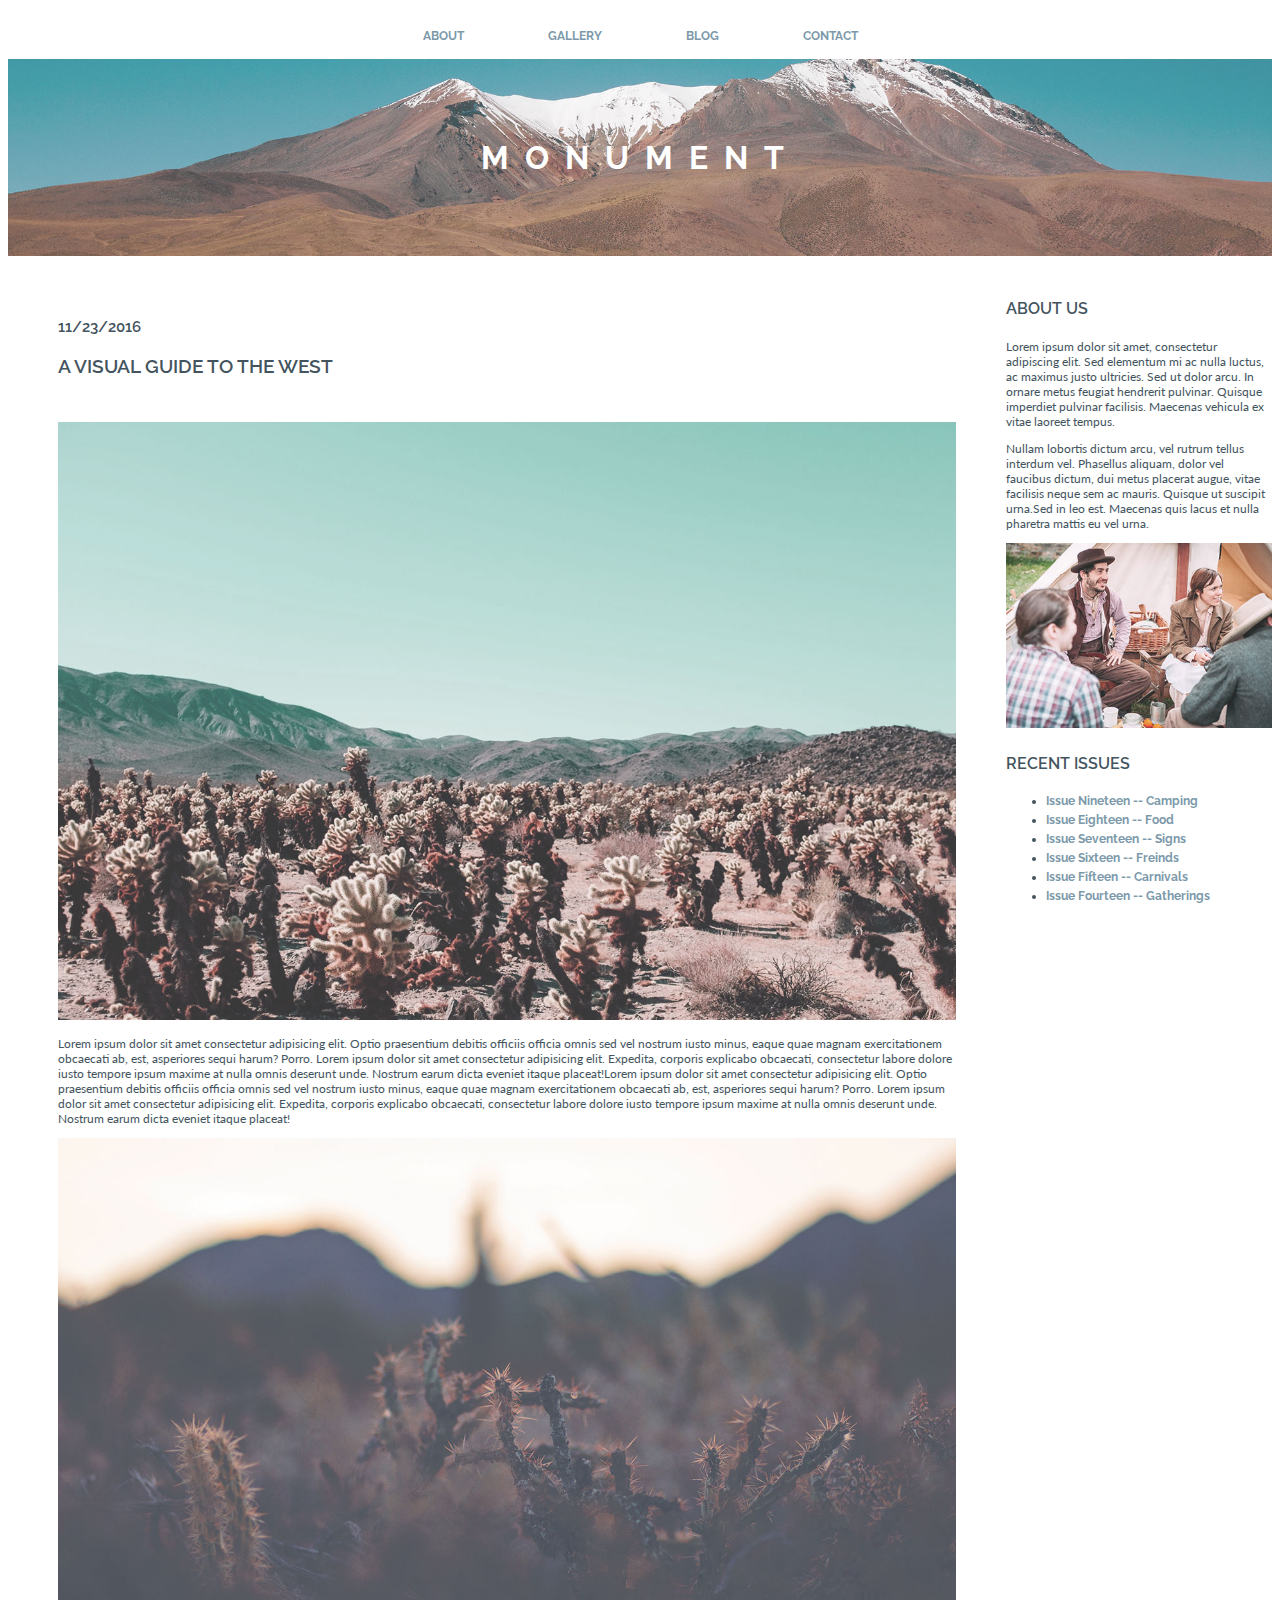
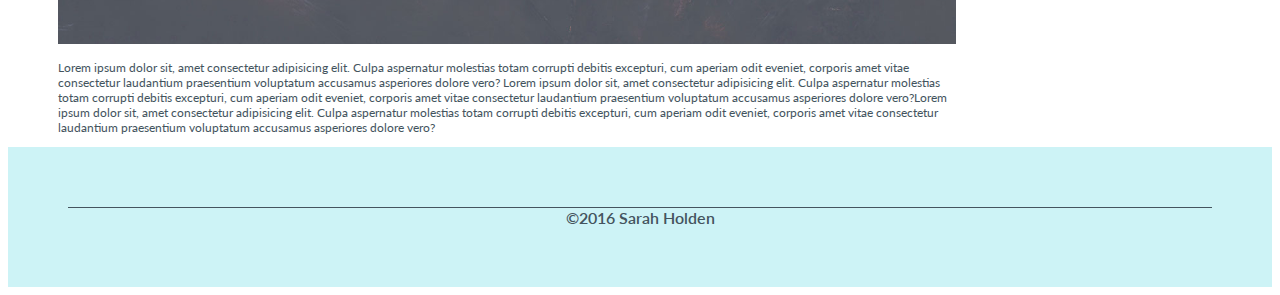
==== starter-code/blog.html @ 832587f3 "added flex and font" ====
<!DOCTYPE html>
<html lang="en">
<head>
    <link href="https://fonts.googleapis.com/css?family=Lato|Raleway" rel="stylesheet">
    <link rel="stylesheet" href="css/styles.css">
    <meta charset="UTF-8">
    <meta name="viewport" content="width=device-width, initial-scale=1.0">
    <meta http-equiv="X-UA-Compatible" content="ie=edge">
    <title>Monument Magazine</title>
</head>
<body>
    <header>
        <nav>
            <a href="#">About</a>
            <a href="#">Gallery</a>
            <a href="#">Blog</a>
            <a href="#">Contact</a>
        </nav>
        <br>
        <h1>Monument</h1>
    </header>
    <div class="flex">
        <div class= "article">
            <h2>11/23/2016</h2>
            <h3>A Visual Guide To The West</h3>
            <div>
                <img src="images/blog_1.jpg" class= "Blog"/>
                <p>Lorem ipsum dolor sit amet consectetur adipisicing elit.
                    Optio praesentium debitis officiis officia omnis sed vel 
                    nostrum iusto minus, eaque quae magnam exercitationem obcaecati
                    ab, est, asperiores sequi harum? Porro. Lorem ipsum dolor sit 
                    amet consectetur adipisicing elit. Expedita, corporis explicabo 
                    obcaecati, consectetur labore dolore iusto tempore ipsum maxime 
                    at nulla omnis deserunt unde. Nostrum earum dicta eveniet itaque 
                    placeat!Lorem ipsum dolor sit amet consectetur adipisicing elit.
                    Optio praesentium debitis officiis officia omnis sed vel 
                    nostrum iusto minus, eaque quae magnam exercitationem obcaecati
                    ab, est, asperiores sequi harum? Porro. Lorem ipsum dolor sit 
                    amet consectetur adipisicing elit. Expedita, corporis explicabo 
                    obcaecati, consectetur labore dolore iusto tempore ipsum maxime 
                    at nulla omnis deserunt unde. Nostrum earum dicta eveniet itaque 
                    placeat!
                </p>
                <img src="images/blog_2.jpg" class= "Blog"/>
                <p>Lorem ipsum dolor sit, amet consectetur adipisicing elit. Culpa aspernatur
                molestias totam corrupti debitis excepturi, cum aperiam odit eveniet, corporis
                amet vitae consectetur laudantium praesentium voluptatum accusamus asperiores dolore vero?
                Lorem ipsum dolor sit, amet consectetur adipisicing elit. Culpa aspernatur
                molestias totam corrupti debitis excepturi, cum aperiam odit eveniet, corporis
                amet vitae consectetur laudantium praesentium voluptatum accusamus asperiores dolore vero?Lorem 
                ipsum dolor sit, amet consectetur adipisicing elit. Culpa aspernatur
                molestias totam corrupti debitis excepturi, cum aperiam odit eveniet, corporis
                amet vitae consectetur laudantium praesentium voluptatum accusamus asperiores dolore vero?
                </p>
            </div>
        </div> 
            <aside class="side">
                <h4>About Us</h4>
                <p>Lorem ipsum dolor sit amet, consectetur adipiscing elit. Sed elementum mi ac nulla luctus, ac maximus
                justo ultricies. Sed ut dolor arcu. In ornare metus feugiat hendrerit pulvinar. Quisque imperdiet pulvinar
                facilisis. Maecenas vehicula ex vitae laoreet tempus.  
                </p>
                <p>
                Nullam lobortis dictum arcu, vel rutrum tellus
                interdum vel. Phasellus aliquam, dolor vel faucibus dictum, dui metus placerat augue, vitae facilisis neque 
                sem ac mauris. Quisque ut suscipit urna.Sed in leo est. Maecenas quis lacus et nulla pharetra mattis eu vel 
                urna.
                </p>
                <img src="images/about.jpg" class= "Blog">
                <h4>Recent Issues</h4>
                    <ul>
                        <li><a href="#">Issue Nineteen -- Camping</a></li>
                        <li><a href="#">Issue Eighteen -- Food</a></li>
                        <li><a href="#">Issue Seventeen -- Signs</a></li>
                        <li><a href="#">Issue Sixteen -- Freinds</a></li>
                        <li><a href="#">Issue Fifteen -- Carnivals</a></li>
                        <li><a href="#">Issue Fourteen -- Gatherings</a></li>
                    </ul>
            </aside>
    </div>        
    <footer>
        <div>
            &copy;2016 Sarah Holden
        </div>
    </footer>
</body>
</html>
---- starter-code/css/styles.css ----
body {
    font-family: 'Raleway', sans-serif;
    font-weight: 600;
}

header {
    text-align: center;
    text-transform: uppercase;
}
header nav {
    margin: 25px 0px -25px 0px;
}
header a {
    Margin: 40px;
    font-weight: bold;
    font-size: 12px;
}
h1 {
    background-image: url("../images/blog_header_bg.jpg");
    background-size: cover;
    background-repeat: no-repeat;
    background-position: center;
    color: white;
    letter-spacing: .5em;
    padding: 80px;
}
a {
    text-decoration: none;
    color: #7C99AA;
    
}
h2, h3, h4 {
    color: #44545E;
    text-transform: uppercase;
    font-weight: 600;
}
h2 {
    font-size: 15px;
    margin-top: 40px;
}
footer {
    color: #44545E;
    text-align: center;
    background-color: #CDF3F6;
    padding: 60px;
}
footer div {
    font-family: 'lato', sans-serif !important;
    border-top: solid 1px #44545E;
}
.Blog {
    width: 100%;
    height: auto;
}
p {
    font-family: 'Lato', sans-serif !important;
    color: #44545E;
    font-size: 12px;
    font-weight: 400;
}
.article {
    margin: 0px 50px;
}
ul {
    font-weight: bold;
    color: #44545E;
    font-size: 12px;
}
ul li {
    margin-bottom: 5px;
}
h3 {
    margin-bottom: 45px;
}
.flex {
    display: flex;
    flex-direction: row;
}
.side{
    width: 30% auto;
}
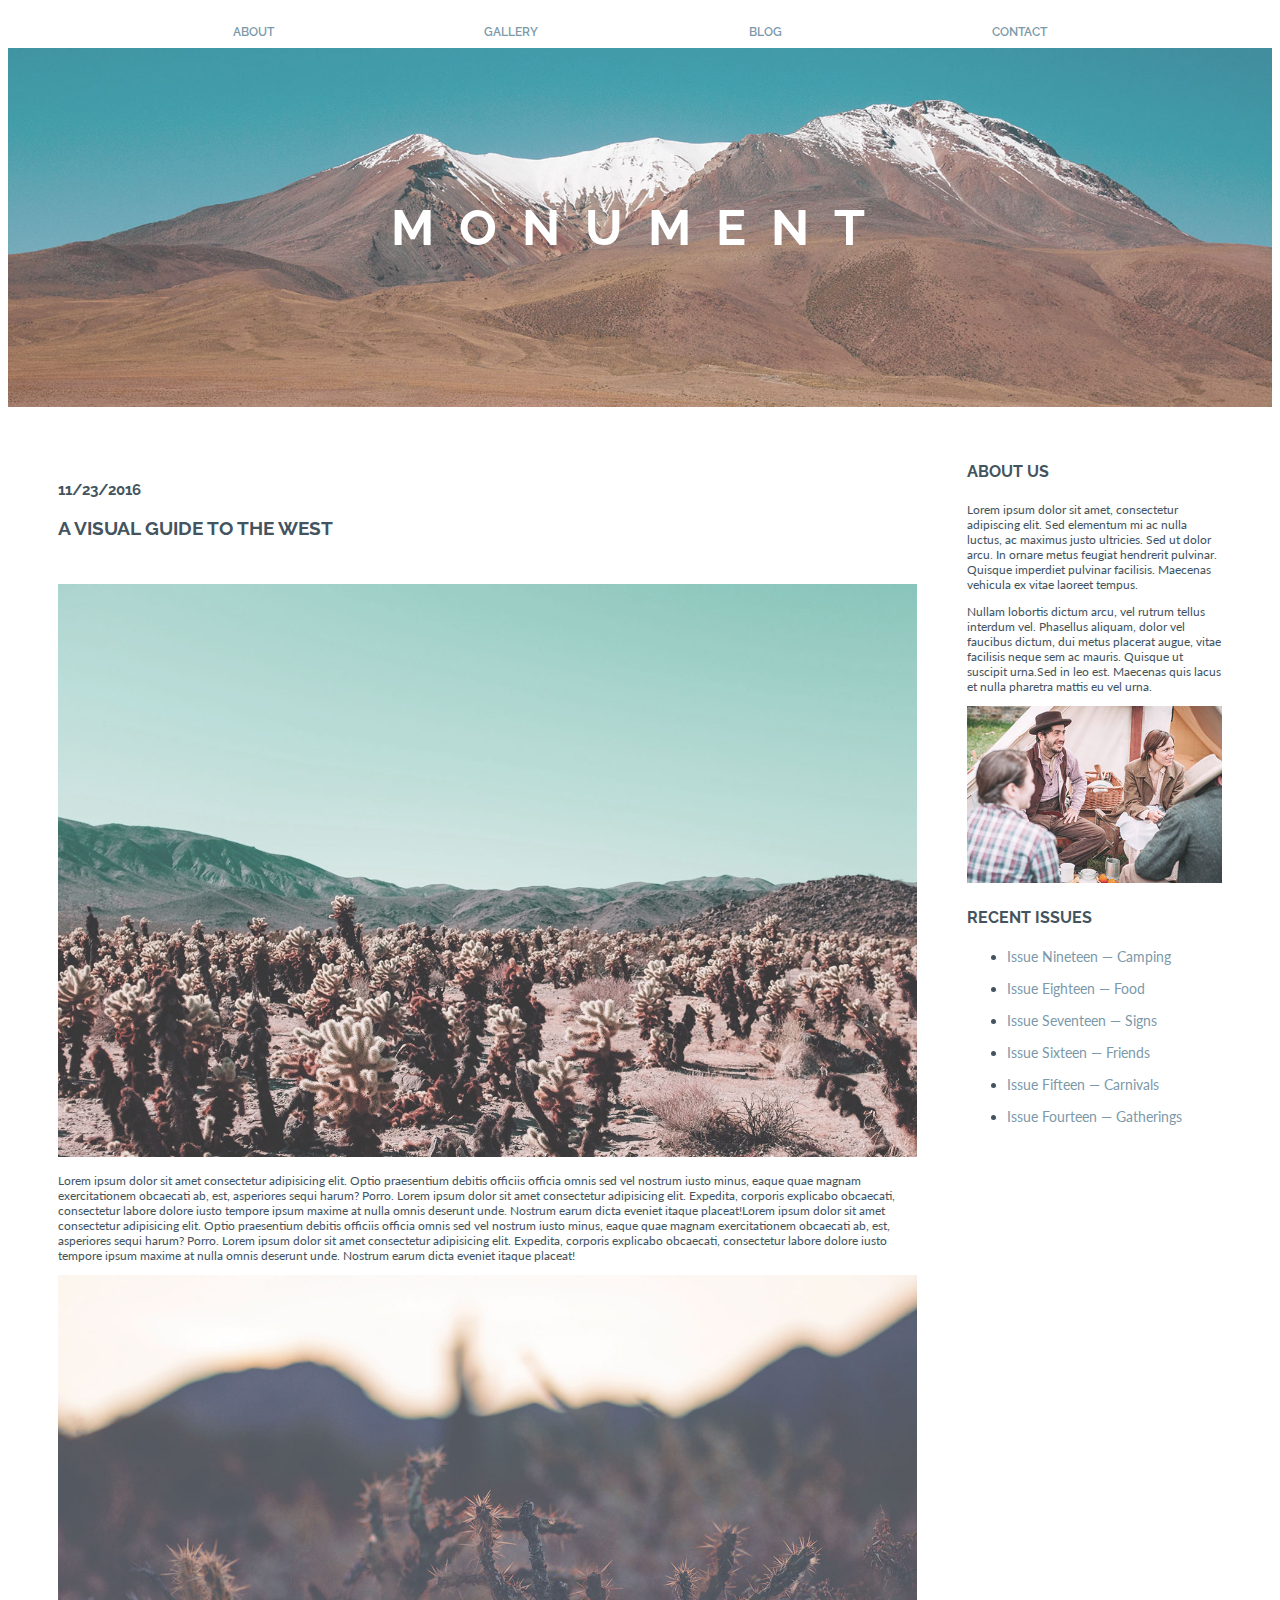
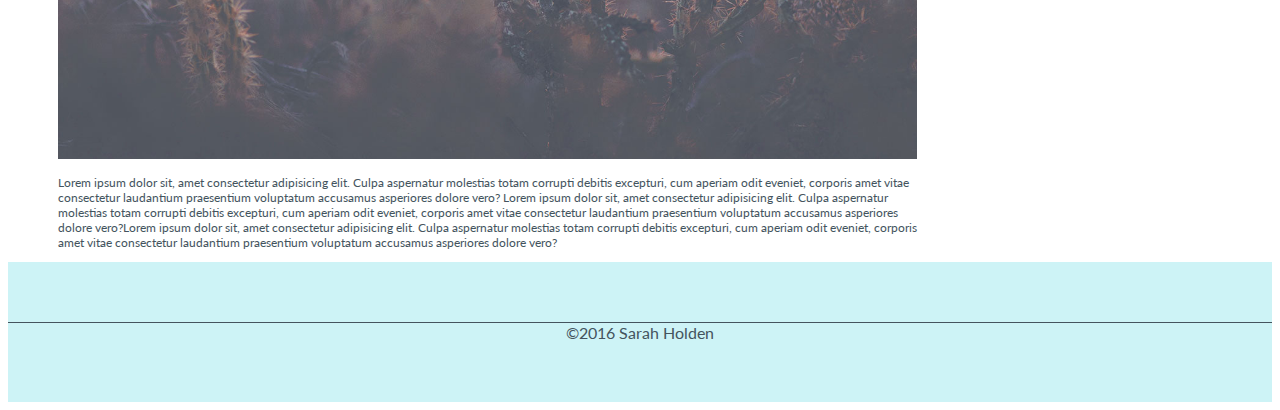
==== commit 3899b371: "small margin and font updates" ====
--- a/starter-code/blog.html
+++ b/starter-code/blog.html
@@ -69,12 +69,12 @@
                 <img src="images/about.jpg" class= "Blog">
                 <h4>Recent Issues</h4>
                     <ul>
-                        <li><a href="#">Issue Nineteen -- Camping</a></li>
-                        <li><a href="#">Issue Eighteen -- Food</a></li>
-                        <li><a href="#">Issue Seventeen -- Signs</a></li>
-                        <li><a href="#">Issue Sixteen -- Freinds</a></li>
-                        <li><a href="#">Issue Fifteen -- Carnivals</a></li>
-                        <li><a href="#">Issue Fourteen -- Gatherings</a></li>
+                        <li><a href="#">Issue Nineteen &#8212; Camping</a></li>
+                        <li><a href="#">Issue Eighteen &#8212; Food</a></li>
+                        <li><a href="#">Issue Seventeen &#8212; Signs</a></li>
+                        <li><a href="#">Issue Sixteen &#8212; Friends</a></li>
+                        <li><a href="#">Issue Fifteen &#8212; Carnivals</a></li>
+                        <li><a href="#">Issue Fourteen &#8212; Gatherings</a></li>
                     </ul>
             </aside>
     </div>        
--- a/starter-code/css/styles.css
+++ b/starter-code/css/styles.css
@@ -8,12 +8,11 @@
     text-transform: uppercase;
 }
 header nav {
-    margin: 25px 0px -25px 0px;
-}
-header a {
-    Margin: 40px;
-    font-weight: bold;
+    display: flex;
+    flex-direction: row;
+    justify-content: space-around;
     font-size: 12px;
+    margin: 25px 120px 0px 120px;
 }
 h1 {
     background-image: url("../images/blog_header_bg.jpg");
@@ -22,7 +21,9 @@
     background-position: center;
     color: white;
     letter-spacing: .5em;
-    padding: 80px;
+    padding: 150px;
+    margin-top: -10px;
+    font-size: 50px;
 }
 a {
     text-decoration: none;
@@ -32,21 +33,10 @@
 h2, h3, h4 {
     color: #44545E;
     text-transform: uppercase;
-    font-weight: 600;
 }
 h2 {
     font-size: 15px;
     margin-top: 40px;
-}
-footer {
-    color: #44545E;
-    text-align: center;
-    background-color: #CDF3F6;
-    padding: 60px;
-}
-footer div {
-    font-family: 'lato', sans-serif !important;
-    border-top: solid 1px #44545E;
 }
 .Blog {
     width: 100%;
@@ -62,20 +52,37 @@
     margin: 0px 50px;
 }
 ul {
-    font-weight: bold;
     color: #44545E;
-    font-size: 12px;
+    font-size: 14px;
 }
 ul li {
-    margin-bottom: 5px;
+    font-family: 'Lato', sans-serif !important;
+    margin-bottom: 15px;
+    font-weight: 400;
 }
 h3 {
     margin-bottom: 45px;
 }
 .flex {
+    display: -webkit-box;
+    display: -ms-flexbox;
     display: flex;
     flex-direction: row;
 }
 .side{
     width: 30% auto;
+    margin-right: 50px;
+}
+footer {
+    display: flex;
+    flex-direction: column;
+    color: #44545E;
+    text-align: center;
+    background-color: #CDF3F6;
+    padding: 60px 0px;
+}
+footer div {
+    font-family: 'lato', sans-serif !important;
+    border-top: solid 1px #44545E;
+    font-weight: 400;
 }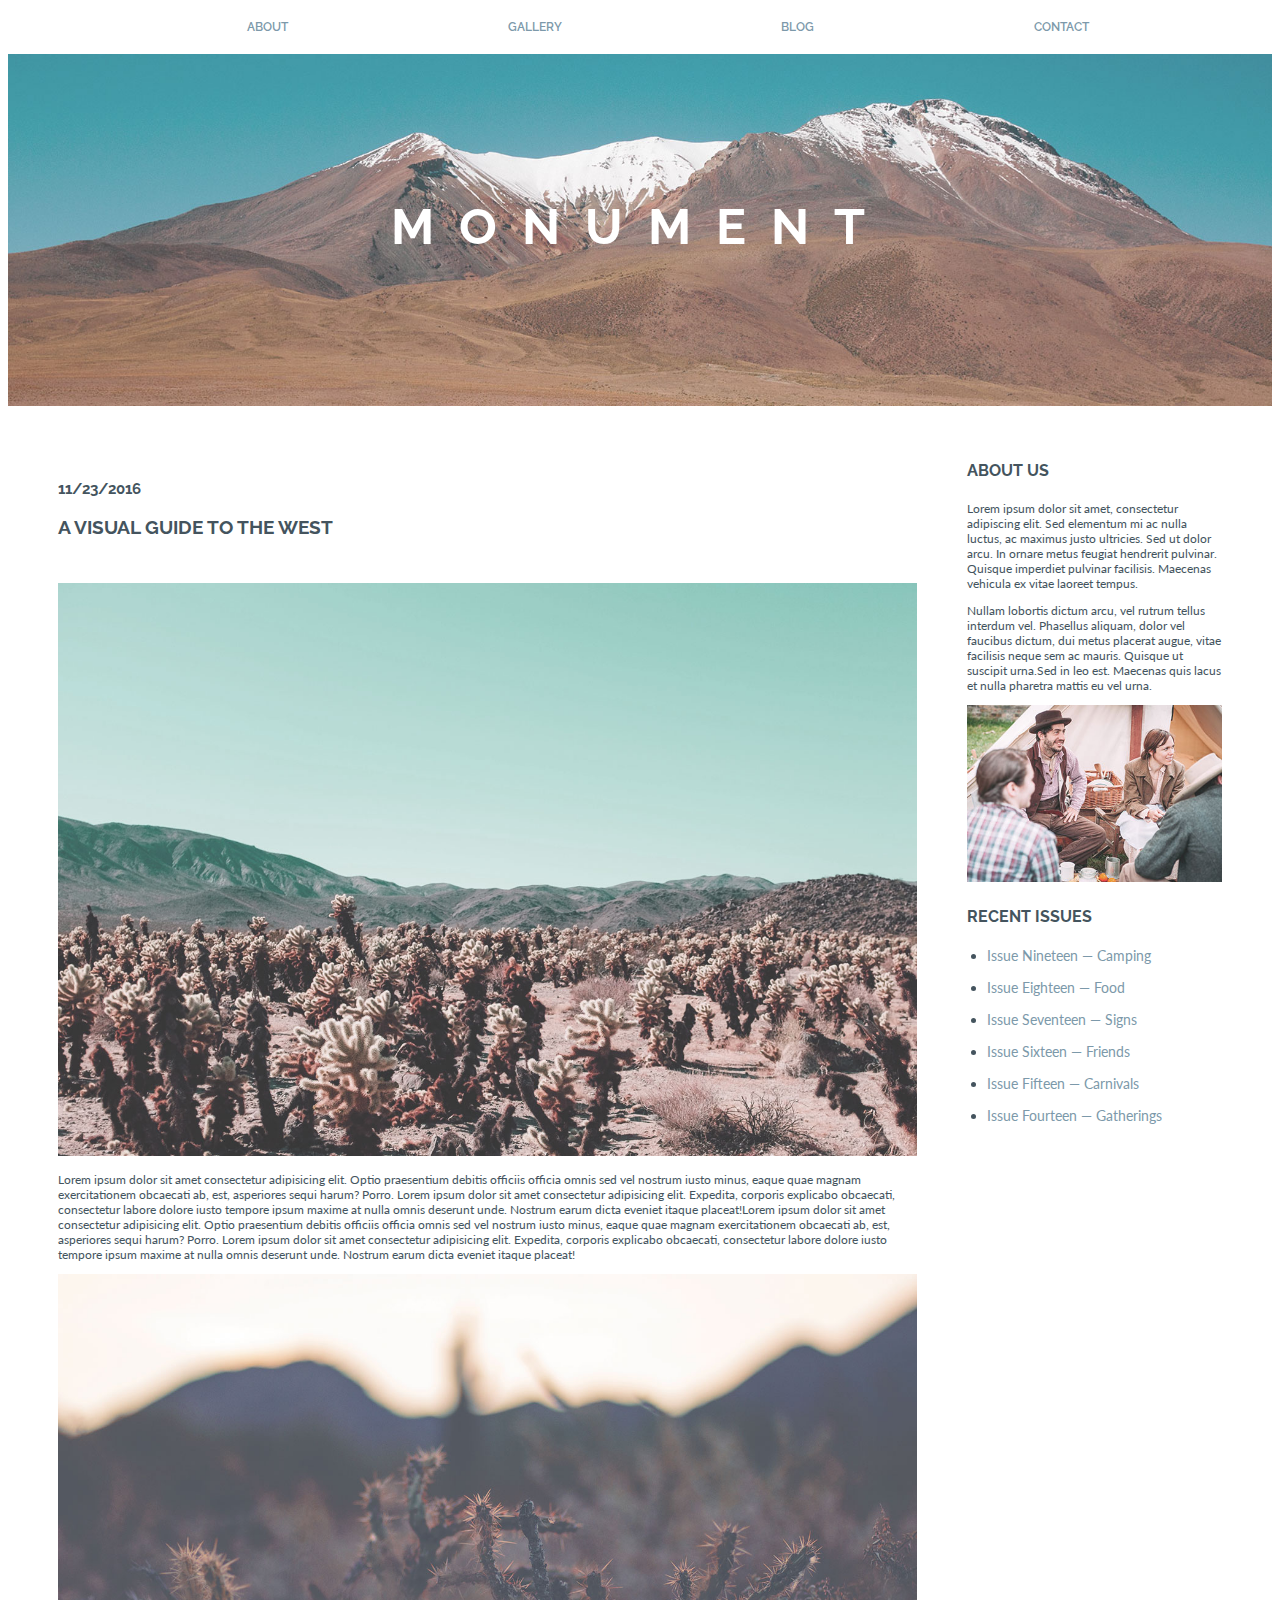
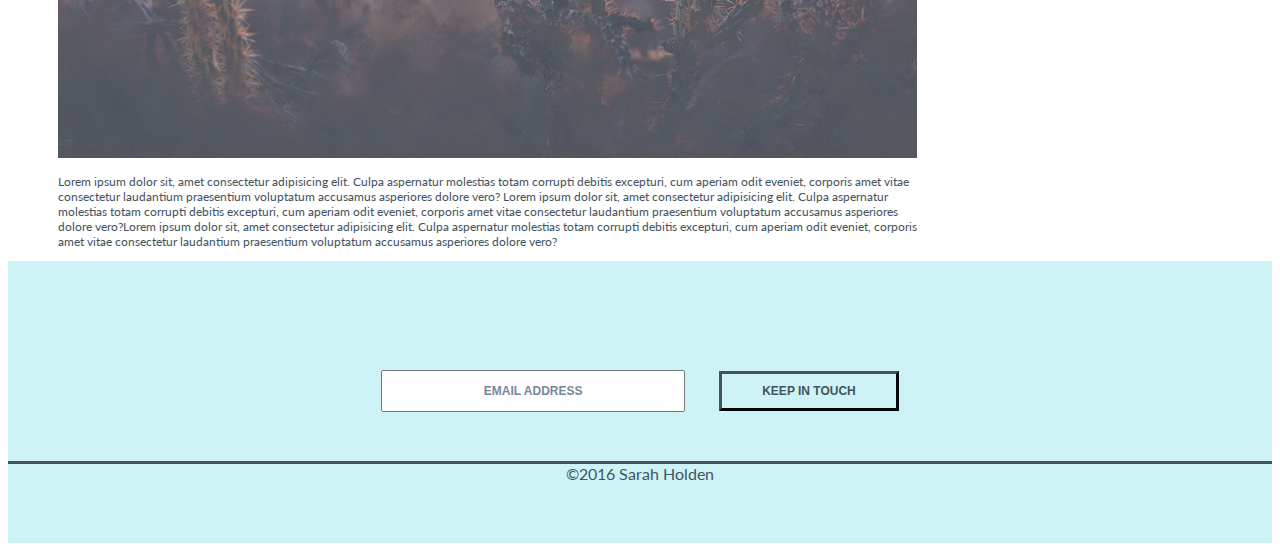
==== commit ea9ec8ea: "fixed bullet placement a nav bar" ====
--- a/starter-code/blog.html
+++ b/starter-code/blog.html
@@ -1,6 +1,7 @@
 <!DOCTYPE html>
 <html lang="en">
 <head>
+    <link rel="stylesheet" href="https://use.fontawesome.com/releases/v5.5.0/css/all.css" integrity="sha384-B4dIYHKNBt8Bc12p+WXckhzcICo0wtJAoU8YZTY5qE0Id1GSseTk6S+L3BlXeVIU" crossorigin="anonymous">
     <link href="https://fonts.googleapis.com/css?family=Lato|Raleway" rel="stylesheet">
     <link rel="stylesheet" href="css/styles.css">
     <meta charset="UTF-8">
@@ -79,7 +80,18 @@
             </aside>
     </div>        
     <footer>
-        <div>
+        <div class= "footer">
+            <i class="fab fa-facebook-square fa-4px"></i>
+            <i class="fab fa-instagram fa-4px"></i>
+            <i class="fab fa-twitter-square"></i>
+        </div>
+        <br>
+        <form class="input">
+                <input type="text" class="form" name="email" value="Email Address">
+                <button type="button" class="button" value="Input Button">Keep In Touch</button>
+        </form>
+        <br>
+        <div class="copy">
             &copy;2016 Sarah Holden
         </div>
     </footer>
--- a/starter-code/css/styles.css
+++ b/starter-code/css/styles.css
@@ -10,9 +10,13 @@
 header nav {
     display: flex;
     flex-direction: row;
-    justify-content: space-around;
+    justify-content: space-evenly;
     font-size: 12px;
-    margin: 25px 120px 0px 120px;
+    position: fixed;
+    top: 0;
+    width: 100%;
+    background-color: white;
+    padding: 20px;
 }
 h1 {
     background-image: url("../images/blog_header_bg.jpg");
@@ -22,7 +26,7 @@
     color: white;
     letter-spacing: .5em;
     padding: 150px;
-    margin-top: -10px;
+    margin-top: 20px;
     font-size: 50px;
 }
 a {
@@ -54,6 +58,8 @@
 ul {
     color: #44545E;
     font-size: 14px;
+    margin: 0px -20px;
+
 }
 ul li {
     font-family: 'Lato', sans-serif !important;
@@ -64,7 +70,7 @@
     margin-bottom: 45px;
 }
 .flex {
-    display: -webkit-box;
+    display: -webkit-flexbox;
     display: -ms-flexbox;
     display: flex;
     flex-direction: row;
@@ -73,16 +79,52 @@
     width: 30% auto;
     margin-right: 50px;
 }
+.footer {
+    display: -webkit-flexbox;
+    display: -ms-flexbox;
+    display: flex;
+    flex-direction: row;
+    justify-content: space-evenly;
+    align-items: center;
+    font-size: 35px;
+    margin: 0px 200px;
+}
 footer {
-    display: flex;
-    flex-direction: column;
     color: #44545E;
     text-align: center;
     background-color: #CDF3F6;
     padding: 60px 0px;
 }
-footer div {
+.copy {
     font-family: 'lato', sans-serif !important;
-    border-top: solid 1px #44545E;
+    border-top: solid 3px #44545E;
     font-weight: 400;
+}
+.button {
+    border-color: #44545E;
+    border-width: medium;
+    background-color: #CDF3F6;
+    color: #44545E;
+    padding: 10px 40px;
+    text-transform: uppercase;
+    font-size: 12px;
+    font-weight: 600;
+    margin: 10px 15px;
+    transition: 0s background-color color;
+    text-align: center;
+}
+.form {
+    padding: 12px 70px;
+    text-transform: uppercase;
+    color: lightslategray;
+    font-weight: 600;
+    margin: 30px 15px;
+    font-size: 12px;
+    text-align:center;
+}
+.button:hover{
+    color: white;
+    background-color: #44545E;    
+    transition-delay:0.5s;
+    
 }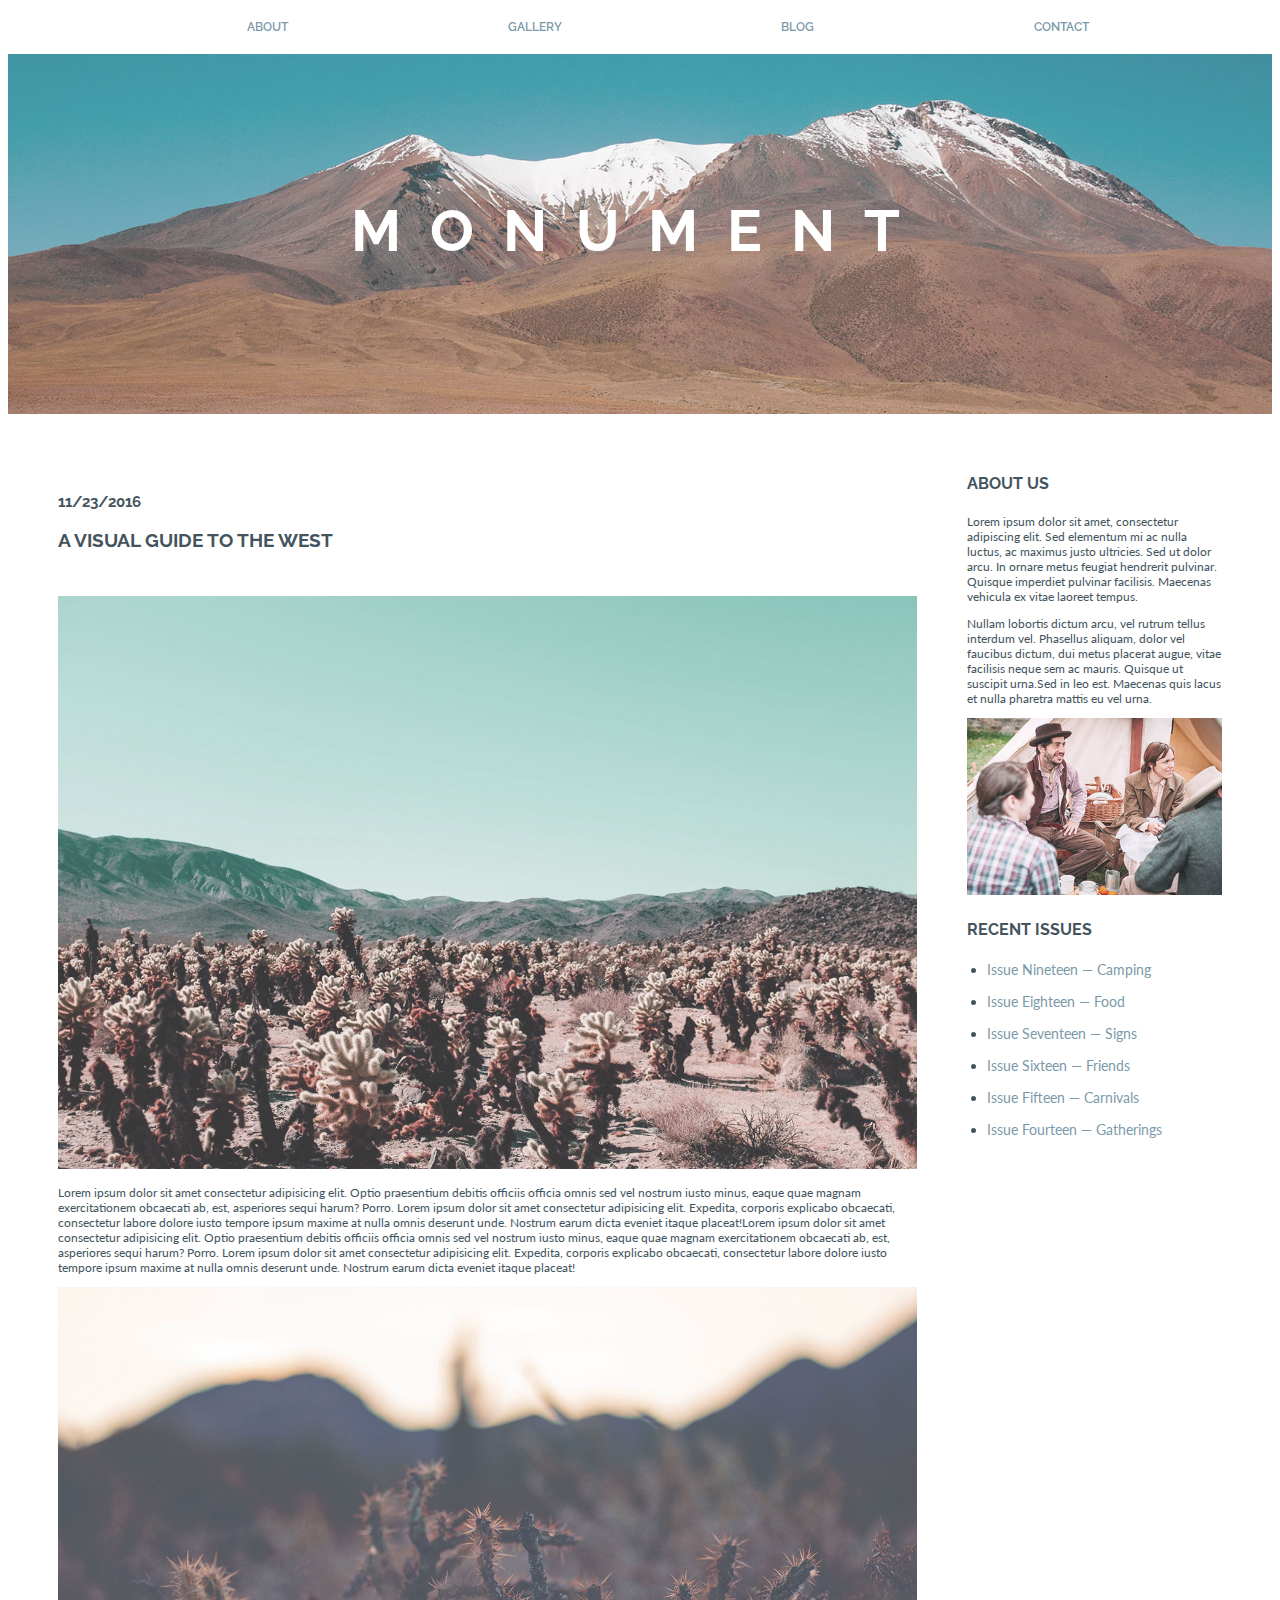
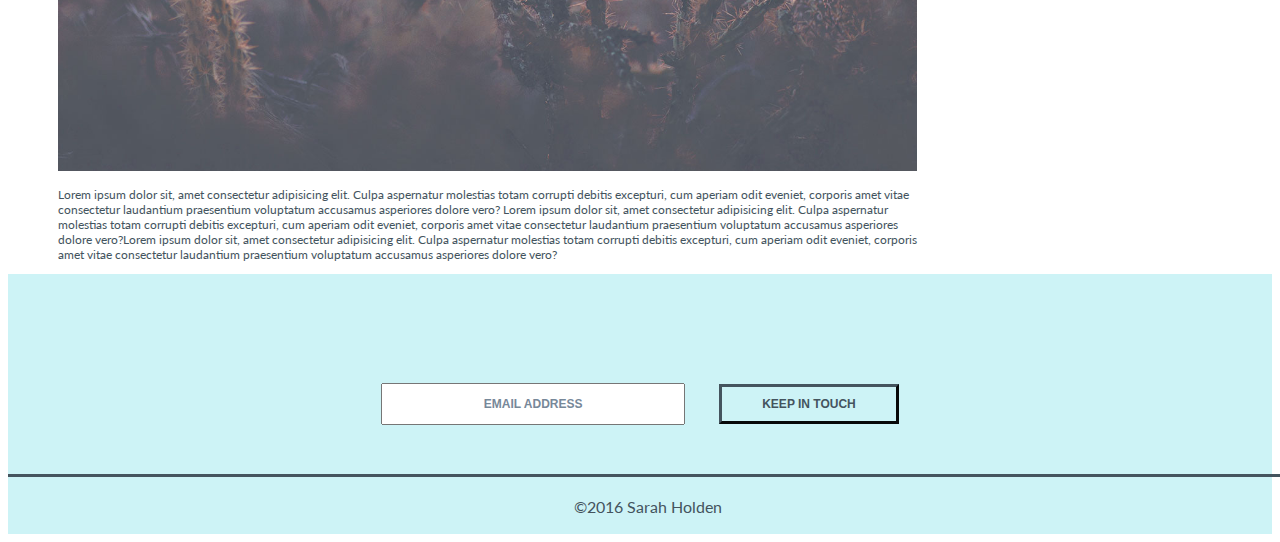
==== commit c1c3b15b: "made h1 responsive" ====
--- a/starter-code/blog.html
+++ b/starter-code/blog.html
@@ -18,7 +18,7 @@
             <a href="#">Contact</a>
         </nav>
         <br>
-        <h1>Monument</h1>
+        <h1 style="font-size:4.5vw;">Monument</h1>
     </header>
     <div class="flex">
         <div class= "article">
--- a/starter-code/css/styles.css
+++ b/starter-code/css/styles.css
@@ -8,6 +8,8 @@
     text-transform: uppercase;
 }
 header nav {
+    display: -webkit-flexbox;
+    display: -ms-flexbox;
     display: flex;
     flex-direction: row;
     justify-content: space-evenly;
@@ -96,9 +98,13 @@
     padding: 60px 0px;
 }
 .copy {
+    position: absolute;
     font-family: 'lato', sans-serif !important;
     border-top: solid 3px #44545E;
+    padding: 20px 0px 0px 0px;
     font-weight: 400;
+    text-align: center;
+    width: 100%;
 }
 .button {
     border-color: #44545E;
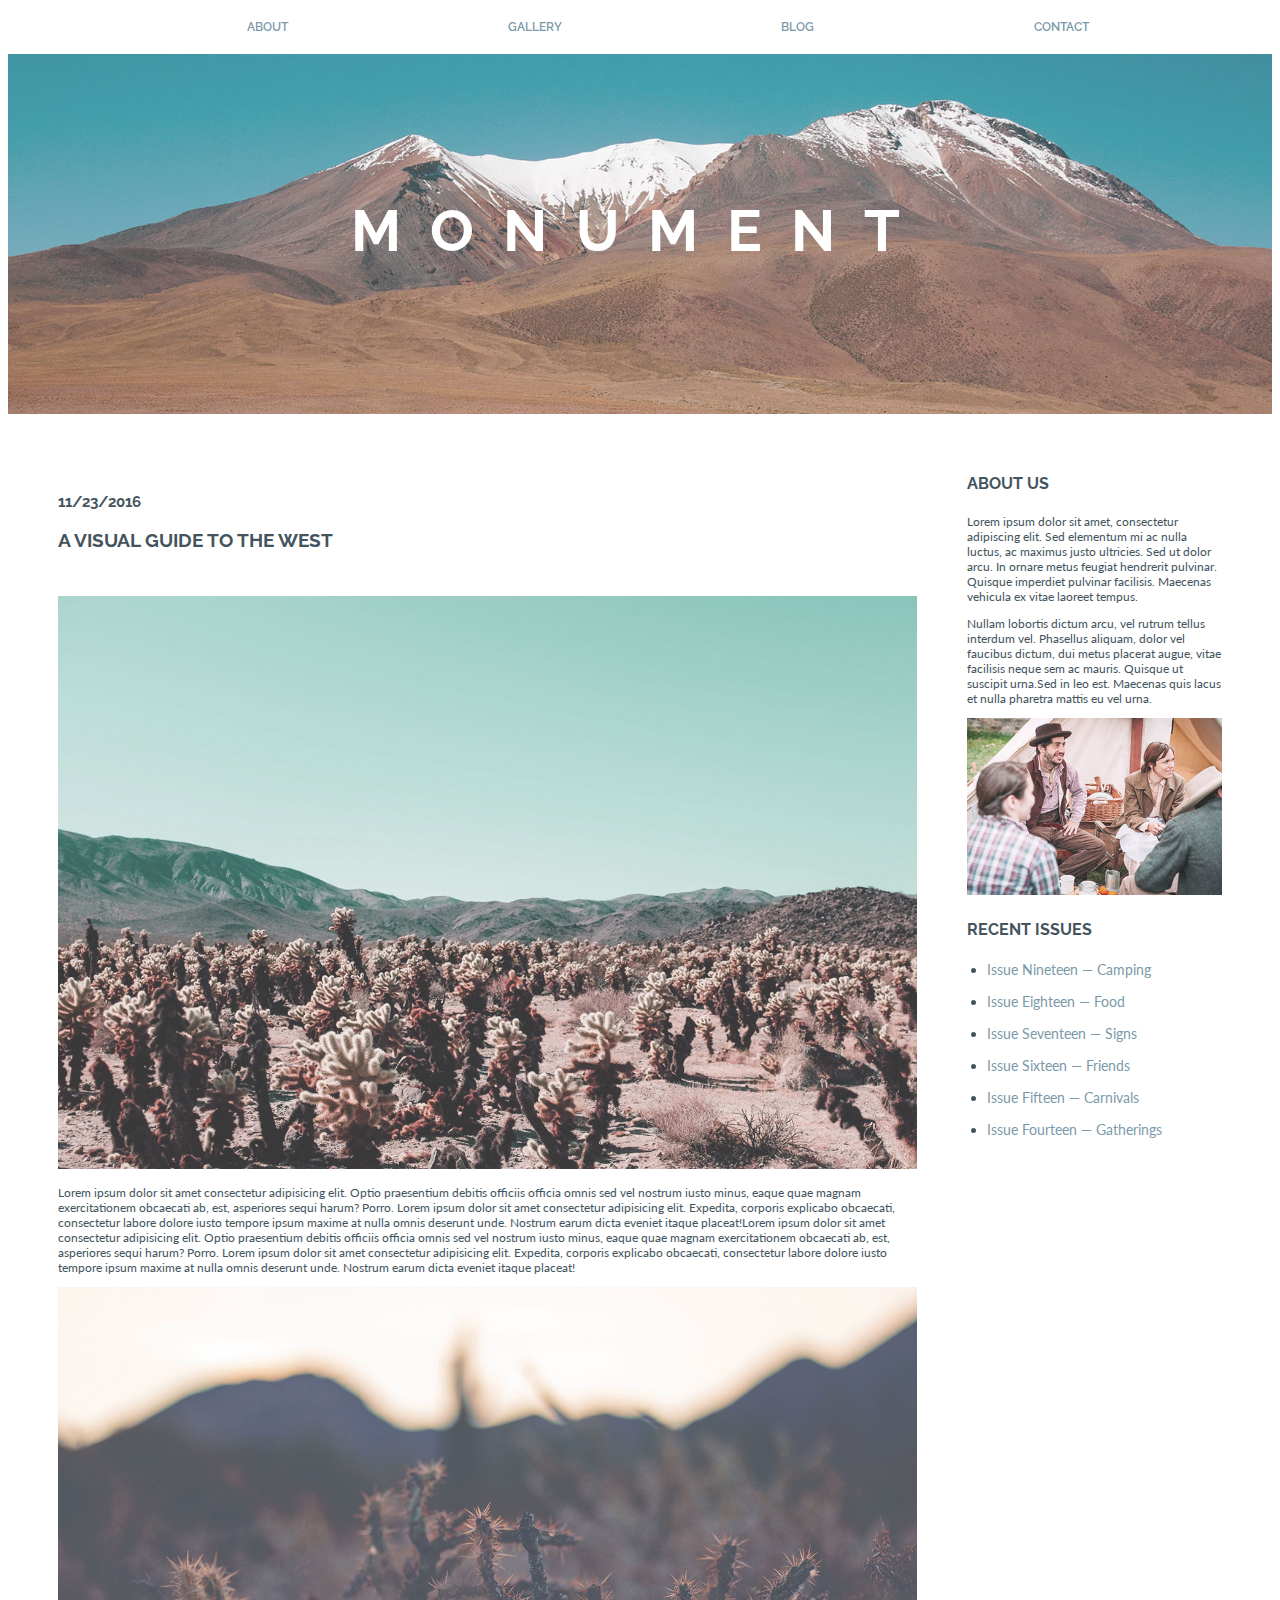
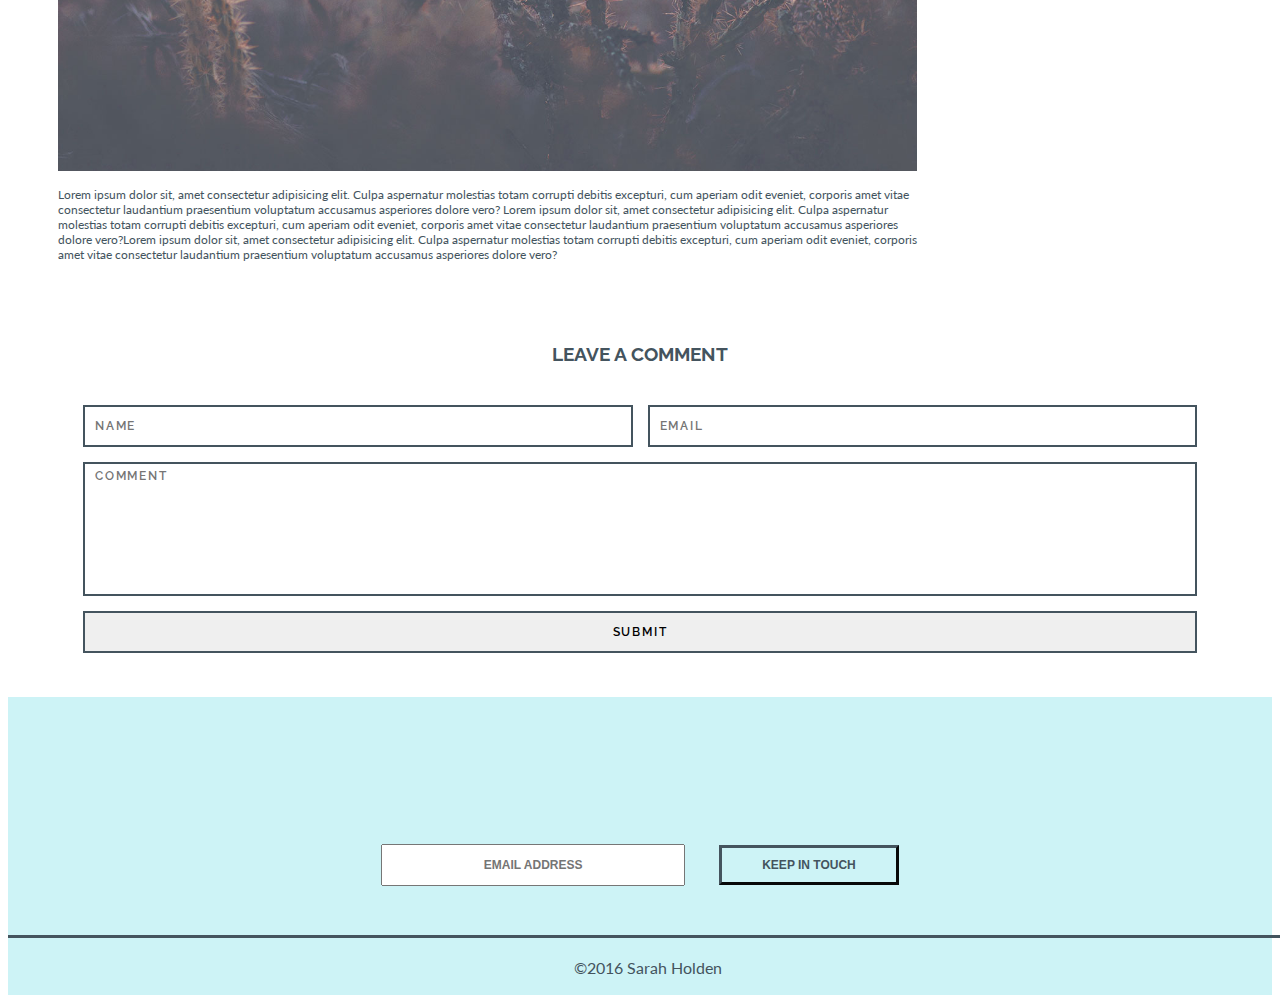
==== commit 0033ca0f: "added comments and general clean up" ====
--- a/starter-code/blog.html
+++ b/starter-code/blog.html
@@ -78,7 +78,16 @@
                         <li><a href="#">Issue Fourteen &#8212; Gatherings</a></li>
                     </ul>
             </aside>
-    </div>        
+    </div> 
+    <br>
+        <h3 class="comment">Leave A Comment</h3>
+    <form class="input">
+        <input name="name" type="text" placeholder="Name"/> 
+        <input name="email" type="text" placeholder="Email"/>
+        <textarea name="comment" type="text" placeholder="comment"></textarea>
+        <input type="submit" name="submit" />
+    </form> 
+    <br>      
     <footer>
         <div class= "footer">
             <i class="fab fa-facebook-square fa-4px"></i>
@@ -86,9 +95,11 @@
             <i class="fab fa-twitter-square"></i>
         </div>
         <br>
-        <form class="input">
-                <input type="text" class="form" name="email" value="Email Address">
-                <button type="button" class="button" value="Input Button">Keep In Touch</button>
+        <br>
+        <br>
+        <form>
+                <input name="emailaddress" type="text" class="form" placeholder="Email Address">
+                <button name="submit" type="button" class="button" value="Input Button">Keep In Touch</button>
         </form>
         <br>
         <div class="copy">
--- a/starter-code/css/styles.css
+++ b/starter-code/css/styles.css
@@ -20,6 +20,13 @@
     background-color: white;
     padding: 20px;
 }
+a {
+    text-decoration: none;
+    color: #7C99AA;
+}
+/*=============================================   
+header//////
+===============================================*/
 h1 {
     background-image: url("../images/blog_header_bg.jpg");
     background-size: cover;
@@ -29,58 +36,124 @@
     letter-spacing: .5em;
     padding: 150px;
     margin-top: 20px;
-    font-size: 50px;
-}
-a {
-    text-decoration: none;
-    color: #7C99AA;
-    
-}
-h2, h3, h4 {
-    color: #44545E;
-    text-transform: uppercase;
-}
-h2 {
-    font-size: 15px;
-    margin-top: 40px;
-}
-.Blog {
-    width: 100%;
-    height: auto;
-}
-p {
-    font-family: 'Lato', sans-serif !important;
-    color: #44545E;
-    font-size: 12px;
-    font-weight: 400;
-}
-.article {
-    margin: 0px 50px;
-}
-ul {
-    color: #44545E;
-    font-size: 14px;
-    margin: 0px -20px;
-
-}
-ul li {
-    font-family: 'Lato', sans-serif !important;
-    margin-bottom: 15px;
-    font-weight: 400;
-}
-h3 {
-    margin-bottom: 45px;
-}
+    font-size: 10em;
+}
+/*=============================================   
+flexed article and side//////start of flex
+===============================================*/
 .flex {
     display: -webkit-flexbox;
     display: -ms-flexbox;
     display: flex;
     flex-direction: row;
+} 
+
+h2, h3, h4 {
+    color: #44545E;
+    text-transform: uppercase;
+}
+h2 {
+    font-size: 15px;
+    margin-top: 40px;
+}
+.article h3 {
+    margin-bottom: 45px;
+}
+.Blog {
+    width: 100%;
+    height: auto;
+}
+p {
+    font-family: 'Lato', sans-serif !important;
+    color: #44545E;
+    font-size: 12px;
+    font-weight: 400;
+}
+.article {
+    margin: 0px 50px;
+}
+/*=============================================   
+bullets about us//////still flexed
+===============================================*/
+ul {
+    color: #44545E;
+    font-size: 14px;
+    margin: 0px -20px;
+}
+ul li {
+    font-family: 'Lato', sans-serif !important;
+    margin-bottom: 15px;
+    font-weight: 400;
 }
 .side{
     width: 30% auto;
     margin-right: 50px;
 }
+
+/*=============================================   
+comment box!//////end of flex/////start of grid
+===============================================*/
+input[name="name"]{
+    grid-area: name;
+    border: solid 2px #44545E;
+    padding: 12px 10px;
+    font-family: 'Raleway', sans-serif;
+    font-weight: 600;
+    text-transform: uppercase;
+    letter-spacing: .15em;
+    font-size: 12px;
+}
+input[name="email"]{
+    grid-area: email;
+    border: solid 2px #44545E;
+    padding: 12px 10px;
+    font-family: 'Raleway', sans-serif;
+    font-weight: 600;
+    text-transform: uppercase;
+    letter-spacing: .15em;
+    font-size: 12px;
+}
+textarea[name="comment"]{
+    grid-area: comment;
+    border: solid 2px #44545E;
+    padding: 5px 10px;
+    font-family: 'Raleway', sans-serif;
+    font-weight: 600;
+    text-transform: uppercase;
+    letter-spacing: .15em;
+    font-size: 12px;
+    resize: none;
+    height: 10em;
+}
+input[name="submit"]{
+    grid-area: submit;
+    border: solid 2px #44545E;
+    padding: 12px 0px;
+    font-family: 'Raleway', sans-serif;
+    font-weight: 600;
+    text-transform: uppercase;
+    letter-spacing: .15em;
+    font-size: 12px;
+}
+
+.input {
+    display: grid;
+    grid-template-areas:
+        "name email"
+        "comment comment"
+        "comment comment"
+        "comment comment"
+        "submit submit";
+    grid-gap: 15px;
+    margin: 0px 75px 25px 75px;
+}
+.comment {
+    text-align: center;
+    margin: 50px 0px 40px 0px;
+}
+/*=============================================   
+footer//////end of grid////start of flex
+===============================================*/
 .footer {
     display: -webkit-flexbox;
     display: -ms-flexbox;
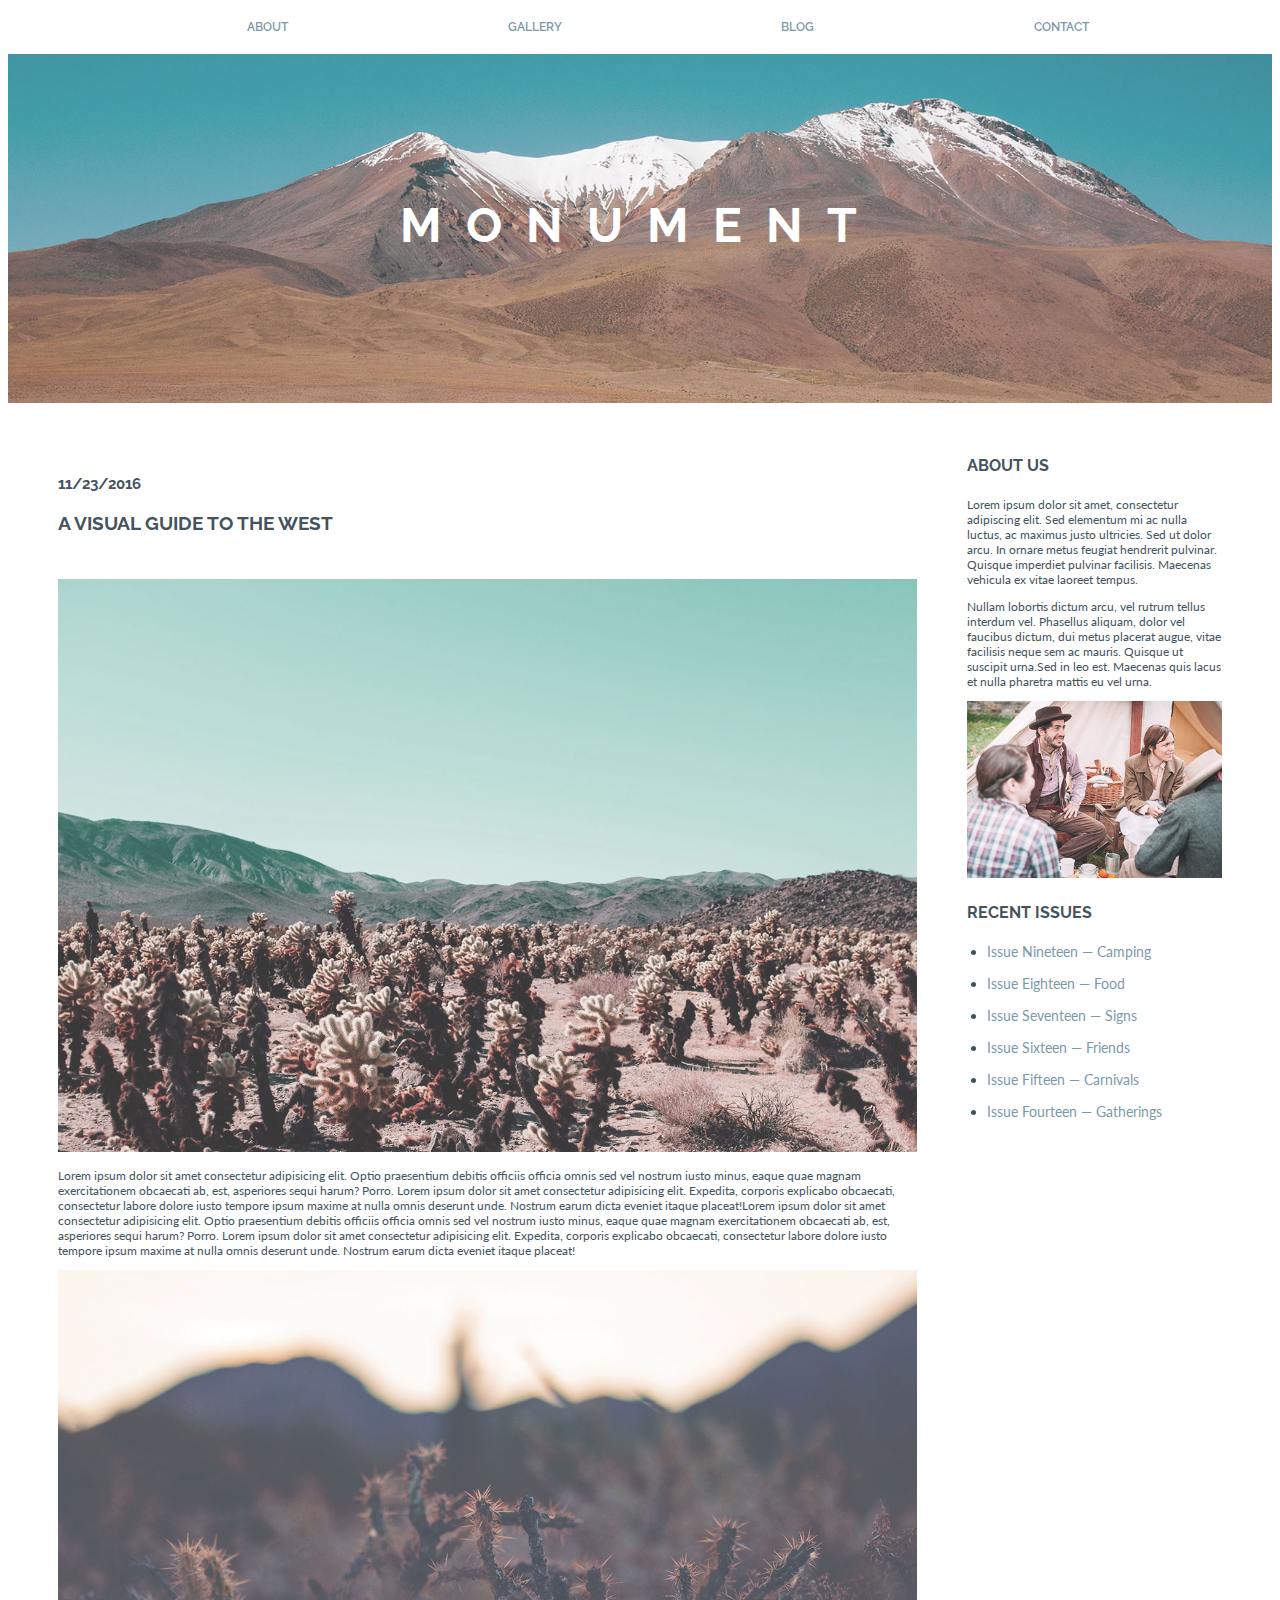
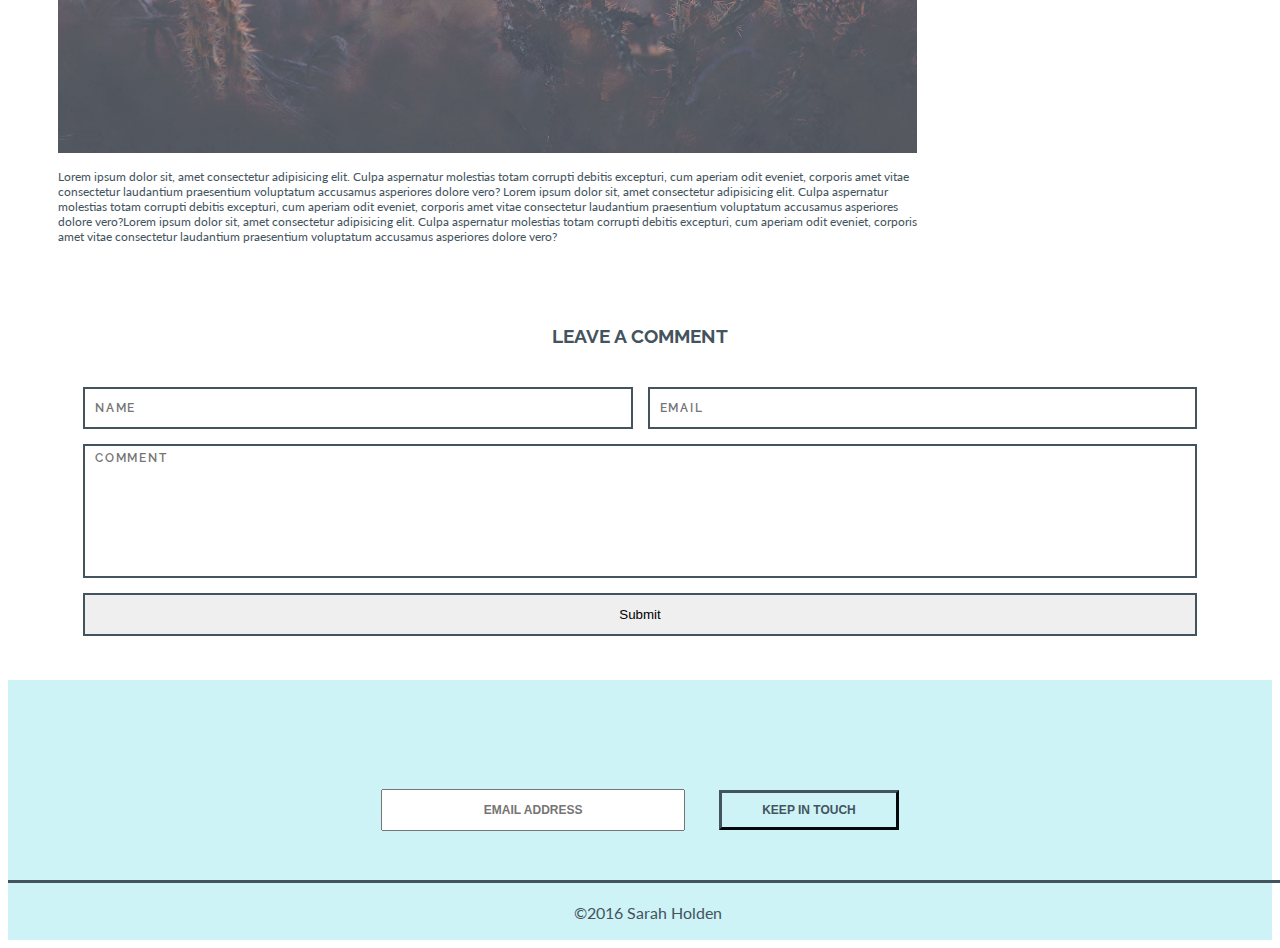
==== commit 0831564a: "added drop down menu in mobile" ====
--- a/starter-code/blog.html
+++ b/starter-code/blog.html
@@ -9,17 +9,23 @@
     <meta http-equiv="X-UA-Compatible" content="ie=edge">
     <title>Monument Magazine</title>
 </head>
-<body>
+
+<body class="phone">
+    
     <header>
-        <nav>
+        <div class="drop">
+        <i class="fas fa-bars"></i>    
+        <nav class="dropdown-content">
             <a href="#">About</a>
             <a href="#">Gallery</a>
             <a href="#">Blog</a>
             <a href="#">Contact</a>
         </nav>
+        </div>
         <br>
-        <h1 style="font-size:4.5vw;">Monument</h1>
+        <h1>Monument</h1>
     </header>
+    
     <div class="flex">
         <div class= "article">
             <h2>11/23/2016</h2>
@@ -54,7 +60,7 @@
                 amet vitae consectetur laudantium praesentium voluptatum accusamus asperiores dolore vero?
                 </p>
             </div>
-        </div> 
+        </div>
             <aside class="side">
                 <h4>About Us</h4>
                 <p>Lorem ipsum dolor sit amet, consectetur adipiscing elit. Sed elementum mi ac nulla luctus, ac maximus
@@ -82,7 +88,7 @@
     <br>
         <h3 class="comment">Leave A Comment</h3>
     <form class="input">
-        <input name="name" type="text" placeholder="Name"/> 
+        <input name="name" type="text" placeholder="Name" class="nameform"/> 
         <input name="email" type="text" placeholder="Email"/>
         <textarea name="comment" type="text" placeholder="comment"></textarea>
         <input type="submit" name="submit" />
@@ -95,8 +101,6 @@
             <i class="fab fa-twitter-square"></i>
         </div>
         <br>
-        <br>
-        <br>
         <form>
                 <input name="emailaddress" type="text" class="form" placeholder="Email Address">
                 <button name="submit" type="button" class="button" value="Input Button">Keep In Touch</button>
--- a/starter-code/css/styles.css
+++ b/starter-code/css/styles.css
@@ -6,6 +6,10 @@
 header {
     text-align: center;
     text-transform: uppercase;
+}
+
+i {
+    display: none;
 }
 header nav {
     display: -webkit-flexbox;
@@ -36,7 +40,7 @@
     letter-spacing: .5em;
     padding: 150px;
     margin-top: 20px;
-    font-size: 10em;
+    font-size: 3em;
 }
 /*=============================================   
 flexed article and side//////start of flex
@@ -129,11 +133,11 @@
     grid-area: submit;
     border: solid 2px #44545E;
     padding: 12px 0px;
-    font-family: 'Raleway', sans-serif;
-    font-weight: 600;
-    text-transform: uppercase;
-    letter-spacing: .15em;
-    font-size: 12px;
+    /* font-family: 'Raleway', sans-serif;
+    font-weight: 600;
+    text-transform: uppercase;
+    letter-spacing: .15em;
+    font-size: 12px; */
 }
 
 .input {
@@ -204,6 +208,70 @@
 .button:hover{
     color: white;
     background-color: #44545E;    
-    transition-delay:0.5s;
-    
+    transition-delay:0.5s;   
+}
+
+
+
+
+form::placeholder {
+    font-family: 'Raleway', sans-serif;
+    font-weight: 600;
+    color: #44545E;
+
+
+}
+
+
+
+
+
+
+
+
+/*=============================================   
+small screen
+===============================================*/
+
+
+@media only screen and (max-width: 600px) {
+    .phone {
+        display: flex;
+        flex-direction: column;
+    }
+    h1 {
+        font-size: 2em;
+        margin: -20px 0px 0px 0px;
+    }
+    .input {
+        display: grid;
+        grid-template-areas:
+        "name"
+        "email"
+        "comment"
+        "submit"
+    }
+    header nav {
+    display:none;
+   }
+    header i{
+        float: left;
+        margin: 5px;
+        color: white;
+        font-size: 2em;
+    }
+    .dropdown-content {
+        display: hidden;
+        position: absolute;
+        background-color: #f9f9f9;
+        z-index: 1;
+    }
+    i:active ~ .dropdown-content{
+        display: flex;
+        flex-direction: column;
+        width: 200px;
+    }
+    aside {
+        display: none;
+    } 
 }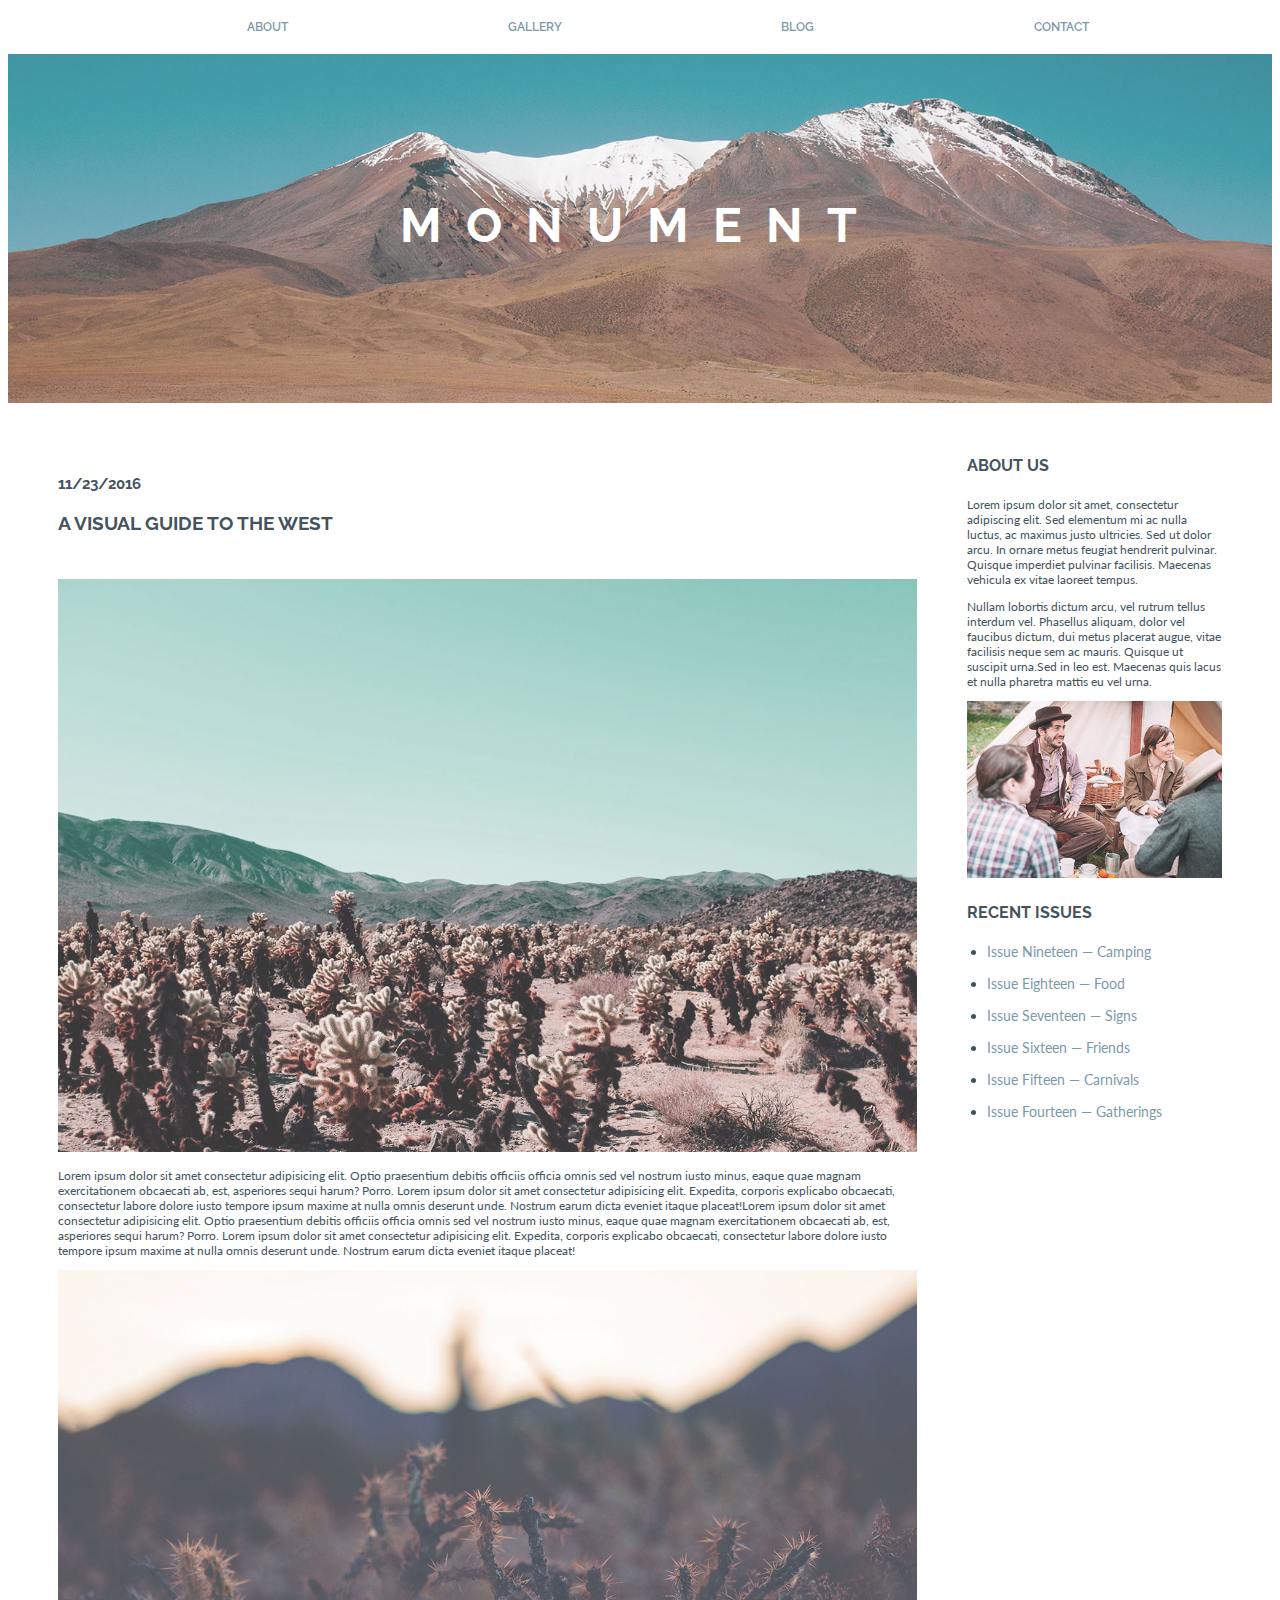
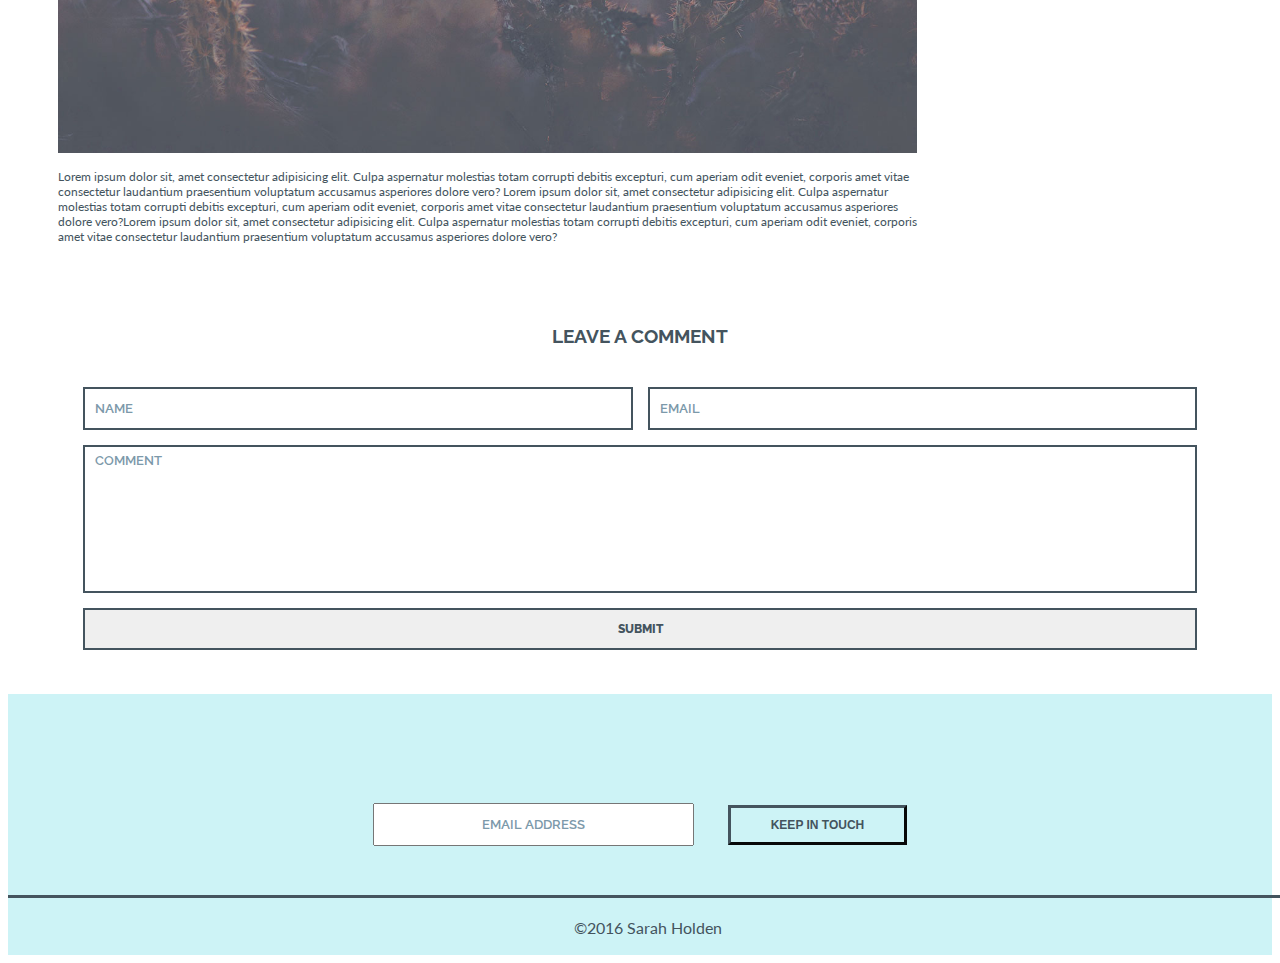
==== commit 8e06184b: "finished part three functioning drop down menu and fixed placeholder" ====
--- a/starter-code/blog.html
+++ b/starter-code/blog.html
@@ -14,13 +14,13 @@
     
     <header>
         <div class="drop">
-        <i class="fas fa-bars"></i>    
-        <nav class="dropdown-content">
-            <a href="#">About</a>
-            <a href="#">Gallery</a>
-            <a href="#">Blog</a>
-            <a href="#">Contact</a>
-        </nav>
+            <i class="fas fa-bars"></i>    
+            <nav class="dropdown-content">
+                <a href="#">About</a>
+                <a href="#">Gallery</a>
+                <a href="#">Blog</a>
+                <a href="#">Contact</a>
+            </nav>
         </div>
         <br>
         <h1>Monument</h1>
--- a/starter-code/css/styles.css
+++ b/starter-code/css/styles.css
@@ -101,31 +101,16 @@
     grid-area: name;
     border: solid 2px #44545E;
     padding: 12px 10px;
-    font-family: 'Raleway', sans-serif;
-    font-weight: 600;
-    text-transform: uppercase;
-    letter-spacing: .15em;
-    font-size: 12px;
 }
 input[name="email"]{
     grid-area: email;
     border: solid 2px #44545E;
     padding: 12px 10px;
-    font-family: 'Raleway', sans-serif;
-    font-weight: 600;
-    text-transform: uppercase;
-    letter-spacing: .15em;
-    font-size: 12px;
 }
 textarea[name="comment"]{
     grid-area: comment;
     border: solid 2px #44545E;
     padding: 5px 10px;
-    font-family: 'Raleway', sans-serif;
-    font-weight: 600;
-    text-transform: uppercase;
-    letter-spacing: .15em;
-    font-size: 12px;
     resize: none;
     height: 10em;
 }
@@ -133,11 +118,11 @@
     grid-area: submit;
     border: solid 2px #44545E;
     padding: 12px 0px;
-    /* font-family: 'Raleway', sans-serif;
-    font-weight: 600;
-    text-transform: uppercase;
-    letter-spacing: .15em;
-    font-size: 12px; */
+    font-family: 'Raleway', sans-serif;
+    font-weight: 800;
+    text-transform: uppercase;
+    color: #44545E;
+    font-size: .75em;
 }
 
 .input {
@@ -198,11 +183,7 @@
 }
 .form {
     padding: 12px 70px;
-    text-transform: uppercase;
-    color: lightslategray;
-    font-weight: 600;
     margin: 30px 15px;
-    font-size: 12px;
     text-align:center;
 }
 .button:hover{
@@ -210,24 +191,25 @@
     background-color: #44545E;    
     transition-delay:0.5s;   
 }
-
-
-
-
-form::placeholder {
-    font-family: 'Raleway', sans-serif;
-    font-weight: 600;
-    color: #44545E;
-
-
-}
-
-
-
-
-
-
-
+/*=============================================   
+placeholder
+===============================================*/
+
+input::placeholder {
+    font-family: 'Raleway', sans-serif;
+    font-weight: 600;
+    text-transform: uppercase;
+    color: #7C99AA;
+    font-size: 1em;
+}
+
+textarea::placeholder {
+    font-family: 'Raleway', sans-serif;
+    font-weight: 600;
+    text-transform: uppercase;
+    color: #7C99AA;
+    font-size: 1em;
+}
 
 /*=============================================   
 small screen
@@ -265,11 +247,23 @@
         position: absolute;
         background-color: #f9f9f9;
         z-index: 1;
-    }
-    i:active ~ .dropdown-content{
+        top: 45px;
+    }
+    i:hover ~ .dropdown-content{
         display: flex;
         flex-direction: column;
-        width: 200px;
+        width: cover;
+        text-align: left;
+    }
+    .dropdown-content:hover {
+        display:flex;
+        flex-direction: column;
+        width: cover;
+        text-align: left;
+    }
+    nav a:hover {
+        background-color: darkslategray;
+        width: 60px;
     }
     aside {
         display: none;
